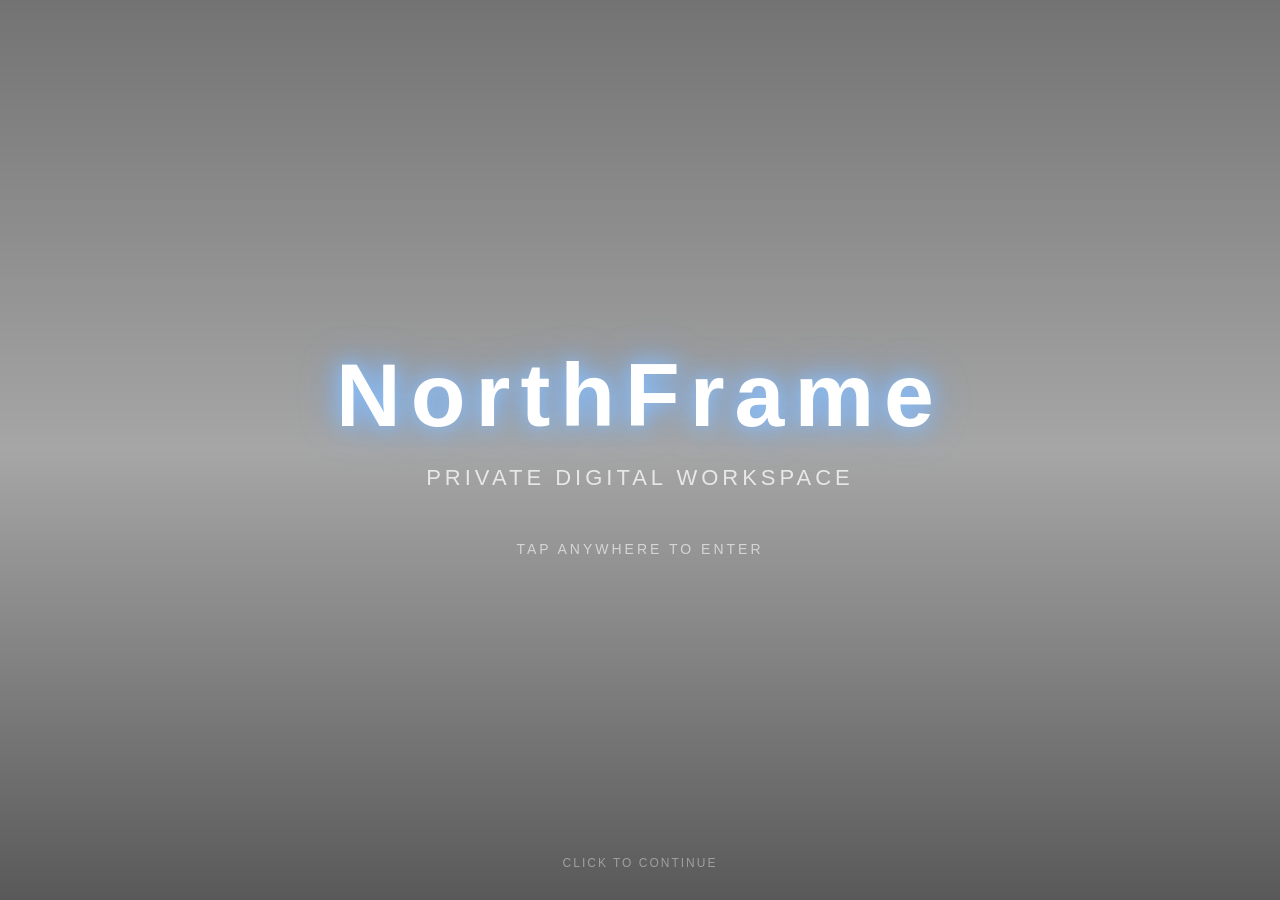
==== gate.html @ 5aced8ca "Add files via upload" ====
<!DOCTYPE html>
<html lang="zh-CN">
<head>
<meta charset="UTF-8">
<meta name="viewport" content="width=device-width, initial-scale=1.0">

<title>NorthFrame</title>

<!-- 视频资源配置 -->
<script src="gate-config.js"></script>

<style>

*{
    margin:0;
    padding:0;
    box-sizing:border-box;
}

html,body{
    width:100%;
    height:100%;
    overflow:hidden;
    font-family:"Segoe UI",sans-serif;
    cursor:pointer;
}

/* ---- 视频背景 ---- */

#bgVideo{
    position:fixed;
    inset:0;

    width:100%;
    height:100%;
    object-fit:cover;

    opacity:0;
    transition:opacity .8s ease;

    z-index:0;

    /* poster 可见期间轻微缩放 */
    transform:scale(1.05);
    animation:slowZoom 25s ease-in-out infinite alternate;

    background:#000; /* 视频未加载时的底色 */
}

/* 视频淡入后取消 zoom（可选：保留 zoom 可注释下面这行） */
#bgVideo.playing{
    /* animation 保持 slowZoom；若想去掉 zoom 改 none */
}

/* ---- 回退静态背景 ---- */

.fallback-bg{
    position:fixed;
    inset:0;
    z-index:0;

    background-image:url("assets/gate-bg.jpg");
    background-size:cover;
    background-position:center center;
    background-repeat:no-repeat;

    transform:scale(1.05);
    animation:slowZoom 25s ease-in-out infinite alternate;

    display:none; /* 默认隐藏，视频 error 时才显示 */
}

/* 暗化层 */

.overlay{
    position:fixed;
    inset:0;

    background:
    linear-gradient(
        rgba(0,0,0,.55),
        rgba(0,0,0,.35),
        rgba(0,0,0,.65)
    );

    backdrop-filter:blur(2px);
}

/* 内容 */

.content{
    position:absolute;

    top:50%;
    left:50%;

    transform:translate(-50%,-50%);

    text-align:center;

    z-index:10;

    width:90%;
}

.logo{

    font-size:clamp(40px,7vw,90px);

    font-weight:700;

    color:white;

    letter-spacing:10px;

    text-shadow:
    0 0 20px #8ec5ff,
    0 0 40px #6aa7ff;

    animation:breathe 4s ease infinite;
}

.subtitle{

    margin-top:18px;

    font-size:clamp(14px,2vw,22px);

    color:rgba(255,255,255,.75);

    letter-spacing:4px;
}

.enter{

    margin-top:50px;

    font-size:14px;

    color:rgba(255,255,255,.6);

    letter-spacing:3px;

    animation:flash 2.5s infinite;
}

.corner{

    position:fixed;

    bottom:30px;
    left:50%;

    transform:translateX(-50%);

    color:rgba(255,255,255,.4);

    font-size:12px;

    letter-spacing:2px;
}

/* 淡出 */

.fadeout{
    animation:fadeOut .9s forwards;
}

@keyframes breathe{

    0%{
        opacity:.8;
    }

    50%{
        opacity:1;
    }

    100%{
        opacity:.8;
    }
}

@keyframes flash{

    50%{
        opacity:.3;
    }
}

@keyframes slowZoom{

    from{
        transform:scale(1.05);
    }

    to{
        transform:scale(1.15);
    }
}

@keyframes fadeOut{

    to{
        opacity:0;
        transform:scale(1.03);
    }
}

/* 手机优化 */

@media (max-width:768px){

    .logo{
        letter-spacing:5px;
    }

    .subtitle{
        font-size:14px;
    }
}

</style>
</head>

<body>

<!-- 视频背景 -->
<video
    id="bgVideo"
    muted
    loop
    playsinline
    preload="metadata"
    poster="assets/gate-bg.jpg"
></video>

<!-- 视频加载失败回退 -->
<div class="fallback-bg" id="fallbackBg"></div>

<div class="overlay" id="overlay"></div>

<div class="content" id="content">

    <div class="logo">
        NorthFrame
    </div>

    <div class="subtitle">
        PRIVATE DIGITAL WORKSPACE
    </div>

    <div class="enter">
        TAP ANYWHERE TO ENTER
    </div>

</div>

<div class="corner">
    CLICK TO CONTINUE
</div>

<script>

/* ==========================================
   Gate 视频背景控制器
   ========================================== */

const video    = document.getElementById('bgVideo');
const fallback = document.getElementById('fallbackBg');

let currentType = null;   // 'pc' | 'mobile' | null
let resizeTimer = null;

/* ---- 工具：判断当前设备类型 ---- */
function getVideoType() {
    return window.innerWidth < GATE_MOBILE_BREAKPOINT ? 'mobile' : 'pc';
}

/* ---- 加载指定类型视频 ---- */
function loadVideo(type) {

    // 已加载同类型，跳过
    if (type === currentType) return;
    currentType = type;

    const src = type === 'mobile' ? GATE_VIDEO_MOBILE : GATE_VIDEO_PC;

    // 隐藏视频，等待 canplay 后再淡入
    video.classList.remove('playing');
    video.style.opacity = '0';
    video.src = src;
    video.load();

    // 尝试播放（muted + playsinline 可在移动端自动播放）
    video.play().catch(() => {});
}

/* ---- 根据当前设备设置视频源 ---- */
function setVideoSource() {
    const type = getVideoType();
    loadVideo(type);
}

/* ---- 事件：视频可播放 → 淡入 ---- */
video.addEventListener('canplay', () => {
    video.style.opacity = '1';
    video.classList.add('playing');
});

/* ---- 事件：视频加载失败 → 回退静态图 ---- */
video.addEventListener('error', () => {
    video.style.display = 'none';
    fallback.style.display = 'block';
    currentType = null;
});

/* ---- 窗口尺寸 / 方向变化 → 自动切换 ---- */
function onViewportChange() {
    clearTimeout(resizeTimer);
    resizeTimer = setTimeout(() => {
        setVideoSource();
    }, 300);
}

window.addEventListener('resize', onViewportChange);
window.addEventListener('orientationchange', onViewportChange);

/* ---- 初始化 ---- */
setVideoSource();

/* ---- 点击 → 通过大门 ---- */
document.body.addEventListener('click', () => {

    // 标记已通过大门，避免 index.html 回跳
    sessionStorage.setItem('passed_gate', '1');

    document.body.classList.add('fadeout');

    setTimeout(() => {
        window.location.href = 'verify.html';
    }, 900);
});

</script>

</body>
</html>
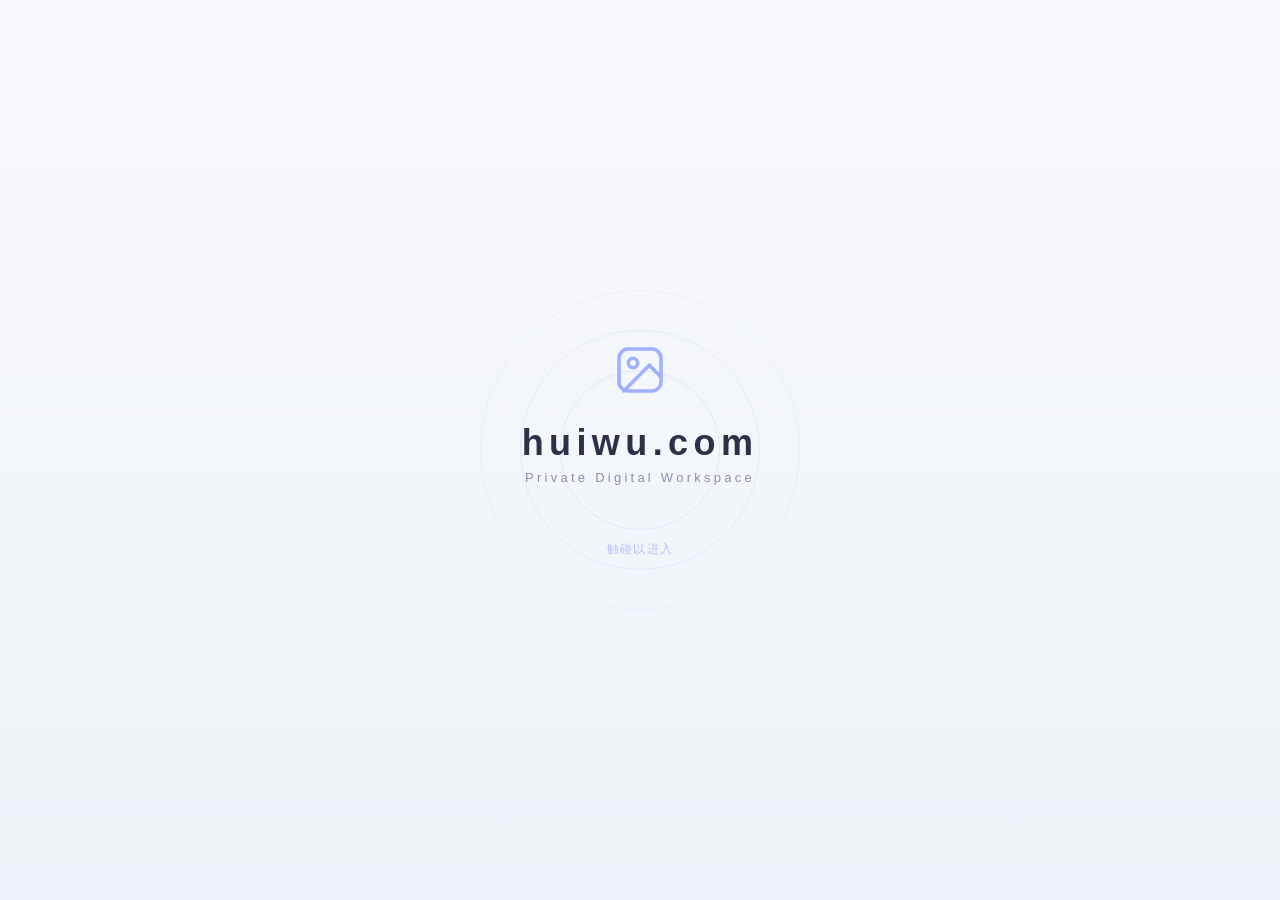
==== commit fe95d5c7: "Add files via upload" ====
--- a/gate.html
+++ b/gate.html
@@ -1,348 +1,55 @@
 <!DOCTYPE html>
 <html lang="zh-CN">
 <head>
-<meta charset="UTF-8">
-<meta name="viewport" content="width=device-width, initial-scale=1.0">
-
-<title>NorthFrame</title>
-
-<!-- 视频资源配置 -->
-<script src="gate-config.js"></script>
-
-<style>
-
-*{
-    margin:0;
-    padding:0;
-    box-sizing:border-box;
-}
-
-html,body{
-    width:100%;
-    height:100%;
-    overflow:hidden;
-    font-family:"Segoe UI",sans-serif;
-    cursor:pointer;
-}
-
-/* ---- 视频背景 ---- */
-
-#bgVideo{
-    position:fixed;
-    inset:0;
-
-    width:100%;
-    height:100%;
-    object-fit:cover;
-
-    opacity:0;
-    transition:opacity .8s ease;
-
-    z-index:0;
-
-    /* poster 可见期间轻微缩放 */
-    transform:scale(1.05);
-    animation:slowZoom 25s ease-in-out infinite alternate;
-
-    background:#000; /* 视频未加载时的底色 */
-}
-
-/* 视频淡入后取消 zoom（可选：保留 zoom 可注释下面这行） */
-#bgVideo.playing{
-    /* animation 保持 slowZoom；若想去掉 zoom 改 none */
-}
-
-/* ---- 回退静态背景 ---- */
-
-.fallback-bg{
-    position:fixed;
-    inset:0;
-    z-index:0;
-
-    background-image:url("assets/gate-bg.jpg");
-    background-size:cover;
-    background-position:center center;
-    background-repeat:no-repeat;
-
-    transform:scale(1.05);
-    animation:slowZoom 25s ease-in-out infinite alternate;
-
-    display:none; /* 默认隐藏，视频 error 时才显示 */
-}
-
-/* 暗化层 */
-
-.overlay{
-    position:fixed;
-    inset:0;
-
-    background:
-    linear-gradient(
-        rgba(0,0,0,.55),
-        rgba(0,0,0,.35),
-        rgba(0,0,0,.65)
-    );
-
-    backdrop-filter:blur(2px);
-}
-
-/* 内容 */
-
-.content{
-    position:absolute;
-
-    top:50%;
-    left:50%;
-
-    transform:translate(-50%,-50%);
-
-    text-align:center;
-
-    z-index:10;
-
-    width:90%;
-}
-
-.logo{
-
-    font-size:clamp(40px,7vw,90px);
-
-    font-weight:700;
-
-    color:white;
-
-    letter-spacing:10px;
-
-    text-shadow:
-    0 0 20px #8ec5ff,
-    0 0 40px #6aa7ff;
-
-    animation:breathe 4s ease infinite;
-}
-
-.subtitle{
-
-    margin-top:18px;
-
-    font-size:clamp(14px,2vw,22px);
-
-    color:rgba(255,255,255,.75);
-
-    letter-spacing:4px;
-}
-
-.enter{
-
-    margin-top:50px;
-
-    font-size:14px;
-
-    color:rgba(255,255,255,.6);
-
-    letter-spacing:3px;
-
-    animation:flash 2.5s infinite;
-}
-
-.corner{
-
-    position:fixed;
-
-    bottom:30px;
-    left:50%;
-
-    transform:translateX(-50%);
-
-    color:rgba(255,255,255,.4);
-
-    font-size:12px;
-
-    letter-spacing:2px;
-}
-
-/* 淡出 */
-
-.fadeout{
-    animation:fadeOut .9s forwards;
-}
-
-@keyframes breathe{
-
-    0%{
-        opacity:.8;
-    }
-
-    50%{
-        opacity:1;
-    }
-
-    100%{
-        opacity:.8;
-    }
-}
-
-@keyframes flash{
-
-    50%{
-        opacity:.3;
-    }
-}
-
-@keyframes slowZoom{
-
-    from{
-        transform:scale(1.05);
-    }
-
-    to{
-        transform:scale(1.15);
-    }
-}
-
-@keyframes fadeOut{
-
-    to{
-        opacity:0;
-        transform:scale(1.03);
-    }
-}
-
-/* 手机优化 */
-
-@media (max-width:768px){
-
-    .logo{
-        letter-spacing:5px;
-    }
-
-    .subtitle{
-        font-size:14px;
-    }
-}
-
-</style>
+  <meta charset="UTF-8">
+  <meta name="viewport" content="width=device-width, initial-scale=1.0, viewport-fit=cover">
+  <title>huiwu.com</title>
+  <style>
+    *,*::before,*::after{margin:0;padding:0;box-sizing:border-box}
+    html,body{width:100%;height:100%;overflow:hidden;background:linear-gradient(180deg,#f8f9fd 0%,#eef2f8 100%);font-family:-apple-system,BlinkMacSystemFont,"Segoe UI","PingFang SC","Microsoft YaHei",sans-serif;cursor:pointer;-webkit-tap-highlight-color:transparent}
+    .gate{position:fixed;inset:0;display:flex;align-items:center;justify-content:center;flex-direction:column;gap:48px}
+    .rings{position:absolute;top:50%;left:50%;transform:translate(-50%,-50%);pointer-events:none}
+    .ring{position:absolute;top:50%;left:50%;transform:translate(-50%,-50%);border-radius:50%;border:1.5px solid;animation:spin linear infinite}
+    .ring:nth-child(1){width:min(240px,55vw);height:min(240px,55vw);border-color:rgba(123,148,255,.12);animation-duration:35s}
+    .ring:nth-child(2){width:min(320px,70vw);height:min(320px,70vw);border-color:rgba(123,148,255,.08);animation-direction:reverse;animation-duration:45s}
+    .ring:nth-child(3){width:min(160px,40vw);height:min(160px,40vw);border-color:rgba(123,148,255,.15);animation-duration:25s}
+    @keyframes spin{to{transform:translate(-50%,-50%) rotate(360deg)}}
+    .core{position:relative;z-index:10;text-align:center;animation:fadeUp .8s ease}
+    .core .icon{margin-bottom:20px;display:inline-block}
+    .core .icon svg{width:56px;height:56px;color:#7b94ff;opacity:.7}
+    .core h1{font-size:clamp(26px,5vw,36px);font-weight:600;letter-spacing:.15em;color:#2d3047;margin-bottom:6px}
+    .core .tag{font-size:clamp(11px,1.5vw,13px);color:#8a8fa8;letter-spacing:.25em;margin-bottom:56px}
+    .core .hint{font-size:12px;color:rgba(123,148,255,.5);letter-spacing:.1em;animation:breathe 3s ease-in-out infinite}
+    @keyframes breathe{0%,100%{opacity:.4}50%{opacity:.9}}
+    @keyframes fadeUp{from{opacity:0;transform:translateY(20px)}to{opacity:1;transform:translateY(0)}}
+    .flash{position:fixed;inset:0;background:#fff;z-index:999;opacity:0;pointer-events:none;transition:opacity .6s ease}
+    .flash.go{opacity:.9;transition:opacity .3s ease}
+  </style>
 </head>
-
 <body>
-
-<!-- 视频背景 -->
-<video
-    id="bgVideo"
-    muted
-    loop
-    playsinline
-    preload="metadata"
-    poster="assets/gate-bg.jpg"
-></video>
-
-<!-- 视频加载失败回退 -->
-<div class="fallback-bg" id="fallbackBg"></div>
-
-<div class="overlay" id="overlay"></div>
-
-<div class="content" id="content">
-
-    <div class="logo">
-        NorthFrame
+  <div class="gate" id="gate">
+    <div class="rings">
+      <div class="ring"></div><div class="ring"></div><div class="ring"></div>
     </div>
-
-    <div class="subtitle">
-        PRIVATE DIGITAL WORKSPACE
+    <div class="core">
+      <div class="icon">
+        <svg viewBox="0 0 24 24" fill="none" stroke="currentColor" stroke-width="1.5" stroke-linecap="round">
+          <rect x="3" y="3" width="18" height="18" rx="4"/>
+          <circle cx="9" cy="9" r="2"/><path d="M21 15l-5-5L5 21"/>
+        </svg>
+      </div>
+      <h1>huiwu.com</h1>
+      <div class="tag">Private Digital Workspace</div>
+      <div class="hint">触碰以进入</div>
     </div>
-
-    <div class="enter">
-        TAP ANYWHERE TO ENTER
-    </div>
-
-</div>
-
-<div class="corner">
-    CLICK TO CONTINUE
-</div>
-
-<script>
-
-/* ==========================================
-   Gate 视频背景控制器
-   ========================================== */
-
-const video    = document.getElementById('bgVideo');
-const fallback = document.getElementById('fallbackBg');
-
-let currentType = null;   // 'pc' | 'mobile' | null
-let resizeTimer = null;
-
-/* ---- 工具：判断当前设备类型 ---- */
-function getVideoType() {
-    return window.innerWidth < GATE_MOBILE_BREAKPOINT ? 'mobile' : 'pc';
-}
-
-/* ---- 加载指定类型视频 ---- */
-function loadVideo(type) {
-
-    // 已加载同类型，跳过
-    if (type === currentType) return;
-    currentType = type;
-
-    const src = type === 'mobile' ? GATE_VIDEO_MOBILE : GATE_VIDEO_PC;
-
-    // 隐藏视频，等待 canplay 后再淡入
-    video.classList.remove('playing');
-    video.style.opacity = '0';
-    video.src = src;
-    video.load();
-
-    // 尝试播放（muted + playsinline 可在移动端自动播放）
-    video.play().catch(() => {});
-}
-
-/* ---- 根据当前设备设置视频源 ---- */
-function setVideoSource() {
-    const type = getVideoType();
-    loadVideo(type);
-}
-
-/* ---- 事件：视频可播放 → 淡入 ---- */
-video.addEventListener('canplay', () => {
-    video.style.opacity = '1';
-    video.classList.add('playing');
-});
-
-/* ---- 事件：视频加载失败 → 回退静态图 ---- */
-video.addEventListener('error', () => {
-    video.style.display = 'none';
-    fallback.style.display = 'block';
-    currentType = null;
-});
-
-/* ---- 窗口尺寸 / 方向变化 → 自动切换 ---- */
-function onViewportChange() {
-    clearTimeout(resizeTimer);
-    resizeTimer = setTimeout(() => {
-        setVideoSource();
-    }, 300);
-}
-
-window.addEventListener('resize', onViewportChange);
-window.addEventListener('orientationchange', onViewportChange);
-
-/* ---- 初始化 ---- */
-setVideoSource();
-
-/* ---- 点击 → 通过大门 ---- */
-document.body.addEventListener('click', () => {
-
-    // 标记已通过大门，避免 index.html 回跳
-    sessionStorage.setItem('passed_gate', '1');
-
-    document.body.classList.add('fadeout');
-
-    setTimeout(() => {
-        window.location.href = 'verify.html';
-    }, 900);
-});
-
-</script>
-
+  </div>
+  <div class="flash" id="flash"></div>
+  <script>
+    document.getElementById('gate').addEventListener('click',()=>{
+      sessionStorage.setItem('passed_gate','true');
+      document.getElementById('flash').classList.add('go');
+      setTimeout(()=>{window.location.href='/index.html'},500);
+    });
+  </script>
 </body>
-</html>+</html>
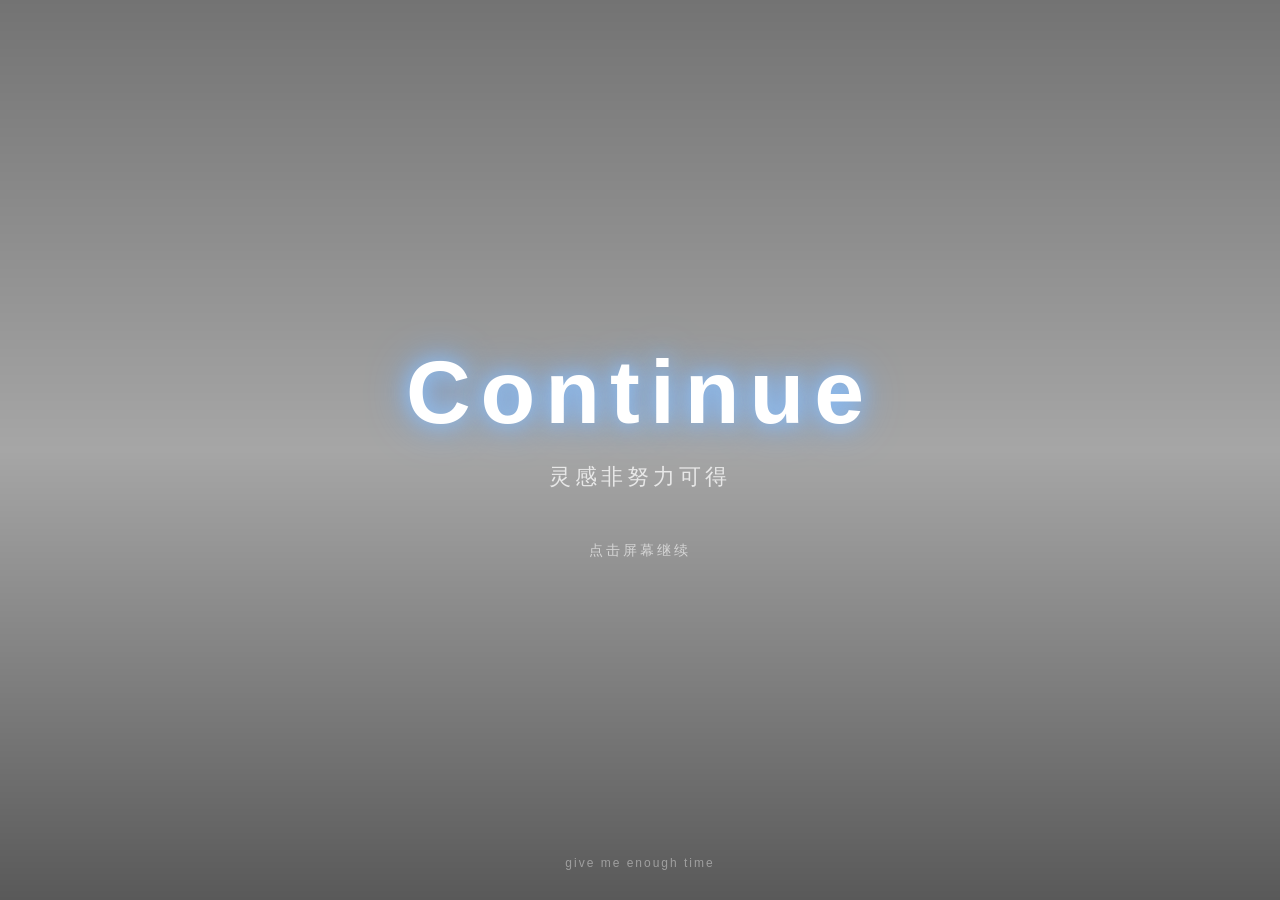
==== commit 80a8104d: "Add files via upload" ====
--- a/gate.html
+++ b/gate.html
@@ -1,55 +1,239 @@
 <!DOCTYPE html>
 <html lang="zh-CN">
 <head>
-  <meta charset="UTF-8">
-  <meta name="viewport" content="width=device-width, initial-scale=1.0, viewport-fit=cover">
-  <title>huiwu.com</title>
-  <style>
-    *,*::before,*::after{margin:0;padding:0;box-sizing:border-box}
-    html,body{width:100%;height:100%;overflow:hidden;background:linear-gradient(180deg,#f8f9fd 0%,#eef2f8 100%);font-family:-apple-system,BlinkMacSystemFont,"Segoe UI","PingFang SC","Microsoft YaHei",sans-serif;cursor:pointer;-webkit-tap-highlight-color:transparent}
-    .gate{position:fixed;inset:0;display:flex;align-items:center;justify-content:center;flex-direction:column;gap:48px}
-    .rings{position:absolute;top:50%;left:50%;transform:translate(-50%,-50%);pointer-events:none}
-    .ring{position:absolute;top:50%;left:50%;transform:translate(-50%,-50%);border-radius:50%;border:1.5px solid;animation:spin linear infinite}
-    .ring:nth-child(1){width:min(240px,55vw);height:min(240px,55vw);border-color:rgba(123,148,255,.12);animation-duration:35s}
-    .ring:nth-child(2){width:min(320px,70vw);height:min(320px,70vw);border-color:rgba(123,148,255,.08);animation-direction:reverse;animation-duration:45s}
-    .ring:nth-child(3){width:min(160px,40vw);height:min(160px,40vw);border-color:rgba(123,148,255,.15);animation-duration:25s}
-    @keyframes spin{to{transform:translate(-50%,-50%) rotate(360deg)}}
-    .core{position:relative;z-index:10;text-align:center;animation:fadeUp .8s ease}
-    .core .icon{margin-bottom:20px;display:inline-block}
-    .core .icon svg{width:56px;height:56px;color:#7b94ff;opacity:.7}
-    .core h1{font-size:clamp(26px,5vw,36px);font-weight:600;letter-spacing:.15em;color:#2d3047;margin-bottom:6px}
-    .core .tag{font-size:clamp(11px,1.5vw,13px);color:#8a8fa8;letter-spacing:.25em;margin-bottom:56px}
-    .core .hint{font-size:12px;color:rgba(123,148,255,.5);letter-spacing:.1em;animation:breathe 3s ease-in-out infinite}
-    @keyframes breathe{0%,100%{opacity:.4}50%{opacity:.9}}
-    @keyframes fadeUp{from{opacity:0;transform:translateY(20px)}to{opacity:1;transform:translateY(0)}}
-    .flash{position:fixed;inset:0;background:#fff;z-index:999;opacity:0;pointer-events:none;transition:opacity .6s ease}
-    .flash.go{opacity:.9;transition:opacity .3s ease}
-  </style>
+<meta charset="UTF-8">
+<meta name="viewport" content="width=device-width, initial-scale=1.0">
+
+<title>NorthFrame</title>
+
+<style>
+
+*{
+    margin:0;
+    padding:0;
+    box-sizing:border-box;
+}
+
+html,body{
+    width:100%;
+    height:100%;
+    overflow:hidden;
+    font-family:"Segoe UI",sans-serif;
+    cursor:pointer;
+}
+
+/* 背景 */
+
+.background{
+    position:fixed;
+    inset:0;
+
+    background-image:url("assets/gate-bg.jpg");
+
+    background-size:cover;
+    background-position:center center;
+    background-repeat:no-repeat;
+
+    transform:scale(1.05);
+
+    animation:slowZoom 25s ease-in-out infinite alternate;
+}
+
+/* 暗化层 */
+
+.overlay{
+    position:fixed;
+    inset:0;
+
+    background:
+    linear-gradient(
+        rgba(0,0,0,.55),
+        rgba(0,0,0,.35),
+        rgba(0,0,0,.65)
+    );
+
+    backdrop-filter:blur(2px);
+}
+
+/* 内容 */
+
+.content{
+    position:absolute;
+
+    top:50%;
+    left:50%;
+
+    transform:translate(-50%,-50%);
+
+    text-align:center;
+
+    z-index:10;
+
+    width:90%;
+}
+
+.logo{
+
+    font-size:clamp(40px,7vw,90px);
+
+    font-weight:700;
+
+    color:white;
+
+    letter-spacing:10px;
+
+    text-shadow:
+    0 0 20px #8ec5ff,
+    0 0 40px #6aa7ff;
+
+    animation:breathe 4s ease infinite;
+}
+
+.subtitle{
+
+    margin-top:18px;
+
+    font-size:clamp(14px,2vw,22px);
+
+    color:rgba(255,255,255,.75);
+
+    letter-spacing:4px;
+}
+
+.enter{
+
+    margin-top:50px;
+
+    font-size:14px;
+
+    color:rgba(255,255,255,.6);
+
+    letter-spacing:3px;
+
+    animation:flash 2.5s infinite;
+}
+
+.corner{
+
+    position:fixed;
+
+    bottom:30px;
+    left:50%;
+
+    transform:translateX(-50%);
+
+    color:rgba(255,255,255,.4);
+
+    font-size:12px;
+
+    letter-spacing:2px;
+}
+
+/* 淡出 */
+
+.fadeout{
+    animation:fadeOut .9s forwards;
+}
+
+@keyframes breathe{
+
+    0%{
+        opacity:.8;
+    }
+
+    50%{
+        opacity:1;
+    }
+
+    100%{
+        opacity:.8;
+    }
+}
+
+@keyframes flash{
+
+    50%{
+        opacity:.3;
+    }
+}
+
+@keyframes slowZoom{
+
+    from{
+        transform:scale(1.05);
+    }
+
+    to{
+        transform:scale(1.15);
+    }
+}
+
+@keyframes fadeOut{
+
+    to{
+        opacity:0;
+        transform:scale(1.03);
+    }
+}
+
+/* 手机优化 */
+
+@media (max-width:768px){
+
+    .logo{
+        letter-spacing:5px;
+    }
+
+    .subtitle{
+        font-size:14px;
+    }
+}
+
+</style>
 </head>
+
 <body>
-  <div class="gate" id="gate">
-    <div class="rings">
-      <div class="ring"></div><div class="ring"></div><div class="ring"></div>
+
+<div class="background" id="bg"></div>
+
+<div class="overlay" id="overlay"></div>
+
+<div class="content" id="content">
+
+    <div class="logo">
+        Continue
     </div>
-    <div class="core">
-      <div class="icon">
-        <svg viewBox="0 0 24 24" fill="none" stroke="currentColor" stroke-width="1.5" stroke-linecap="round">
-          <rect x="3" y="3" width="18" height="18" rx="4"/>
-          <circle cx="9" cy="9" r="2"/><path d="M21 15l-5-5L5 21"/>
-        </svg>
-      </div>
-      <h1>huiwu.com</h1>
-      <div class="tag">Private Digital Workspace</div>
-      <div class="hint">触碰以进入</div>
+
+    <div class="subtitle">
+        灵感非努力可得
     </div>
-  </div>
-  <div class="flash" id="flash"></div>
-  <script>
-    document.getElementById('gate').addEventListener('click',()=>{
-      sessionStorage.setItem('passed_gate','true');
-      document.getElementById('flash').classList.add('go');
-      setTimeout(()=>{window.location.href='/index.html'},500);
-    });
-  </script>
+
+    <div class="enter">
+        点击屏幕继续
+
+    </div>
+
+</div>
+
+<div class="corner">
+    give me enough time
+</div>
+
+<script>
+
+document.body.addEventListener("click",()=>{
+
+    document.body.classList.add("fadeout");
+
+    setTimeout(()=>{
+
+        window.location.href="verify.html";
+
+    },900);
+
+});
+
+</script>
+
 </body>
 </html>
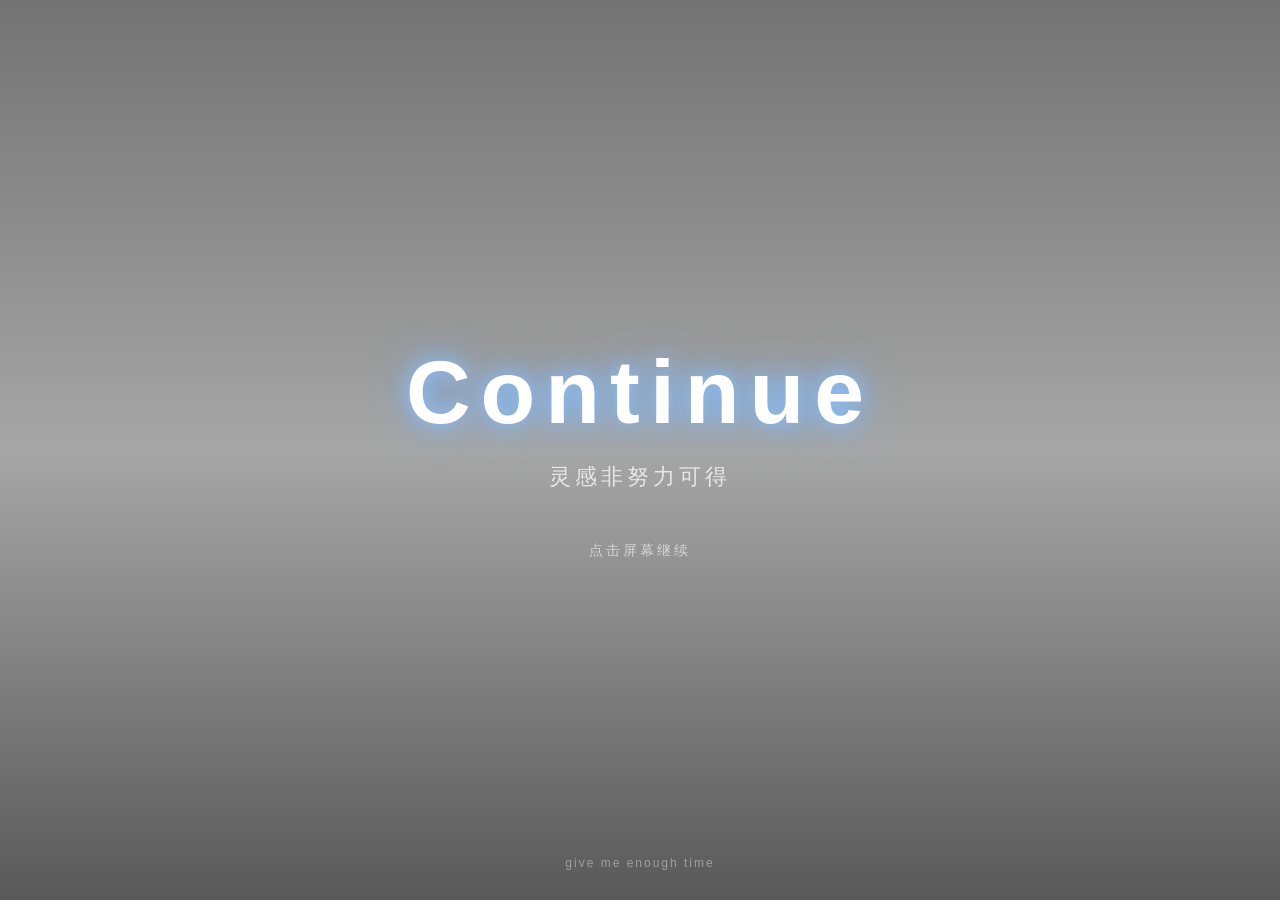
==== commit 819ca369: "Add files via upload" ====
--- a/gate.html
+++ b/gate.html
@@ -4,7 +4,7 @@
 <meta charset="UTF-8">
 <meta name="viewport" content="width=device-width, initial-scale=1.0">
 
-<title>NorthFrame</title>
+<title>Hui辉</title>
 
 <style>
 
@@ -22,21 +22,26 @@
     cursor:pointer;
 }
 
-/* 背景 */
-
-.background{
+/* 背景视频 */
+
+.bg-video{
     position:fixed;
     inset:0;
 
-    background-image:url("assets/gate-bg.jpg");
-
+    width:100%;
+    height:100%;
+
+    object-fit:cover;
+    object-position:center center;
+
+    transform:scale(1.05);
+
+    animation:slowZoom 25s ease-in-out infinite alternate;
+
+    /* 视频加载前 / 失败时显示 poster */
     background-size:cover;
     background-position:center center;
     background-repeat:no-repeat;
-
-    transform:scale(1.05);
-
-    animation:slowZoom 25s ease-in-out infinite alternate;
 }
 
 /* 暗化层 */
@@ -194,7 +199,7 @@
 
 <body>
 
-<div class="background" id="bg"></div>
+<video class="bg-video" id="bgVideo" autoplay muted loop playsinline preload="auto"></video>
 
 <div class="overlay" id="overlay"></div>
 
@@ -219,17 +224,45 @@
     give me enough time
 </div>
 
+<script src="gate-config.js"></script>
 <script>
 
-document.body.addEventListener("click",()=>{
-
-    document.body.classList.add("fadeout");
-
-    setTimeout(()=>{
-
-        window.location.href="verify.html";
-
-    },900);
+// ---- 根据设备选择视频源 ----
+(function(){
+    const video = document.getElementById('bgVideo');
+    const isMobile = window.innerWidth < GATE_MOBILE_BREAKPOINT;
+    const src = GATE_VIDEO_PC;
+
+    // 设置 poster 回退图
+    video.setAttribute('poster', GATE_VIDEO_POSTER);
+    video.style.backgroundImage = 'url(' + GATE_VIDEO_POSTER + ')';
+
+    // 加载视频
+    const source = document.createElement('source');
+    source.src = src;
+    source.type = 'video/mp4';
+    video.appendChild(source);
+    video.load();
+
+    // 视频加载失败时保留 poster 可见
+    video.addEventListener('error', function(){
+        video.style.backgroundImage = 'url(' + GATE_VIDEO_POSTER + ')';
+    });
+})();
+
+// pointerdown 兼容桌面 + 移动端（无 300ms 延迟）
+document.body.addEventListener('pointerdown', function(){
+
+    // 标记已通过大门，避免 index.html 回跳
+    sessionStorage.setItem('passed_gate', '1');
+
+    document.body.classList.add('fadeout');
+
+    setTimeout(function(){
+
+        window.location.href = '/index.html';
+
+    }, 900);
 
 });
 
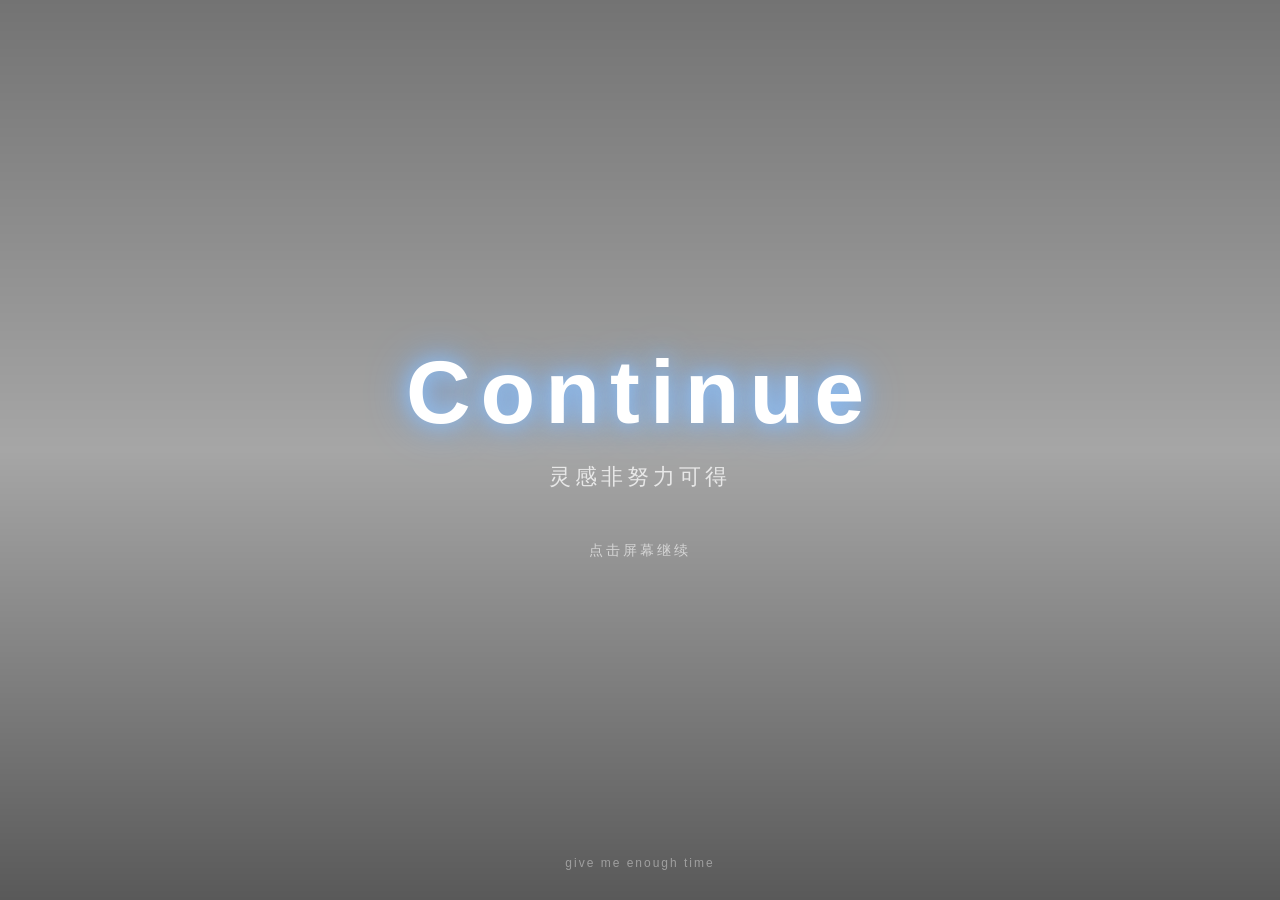
==== commit eb7bf03f: "Add files via upload" ====
--- a/gate.html
+++ b/gate.html
@@ -231,7 +231,7 @@
 (function(){
     const video = document.getElementById('bgVideo');
     const isMobile = window.innerWidth < GATE_MOBILE_BREAKPOINT;
-    const src = GATE_VIDEO_PC;
+    const src = isMobile ? GATE_VIDEO_MOBILE : GATE_VIDEO_PC;
 
     // 设置 poster 回退图
     video.setAttribute('poster', GATE_VIDEO_POSTER);
@@ -243,6 +243,7 @@
     source.type = 'video/mp4';
     video.appendChild(source);
     video.load();
+    video.play().catch(function(){});
 
     // 视频加载失败时保留 poster 可见
     video.addEventListener('error', function(){
@@ -251,7 +252,10 @@
 })();
 
 // pointerdown 兼容桌面 + 移动端（无 300ms 延迟）
+var _gateFading = false;
 document.body.addEventListener('pointerdown', function(){
+    if (_gateFading) return;
+    _gateFading = true;
 
     // 标记已通过大门，避免 index.html 回跳
     sessionStorage.setItem('passed_gate', '1');
